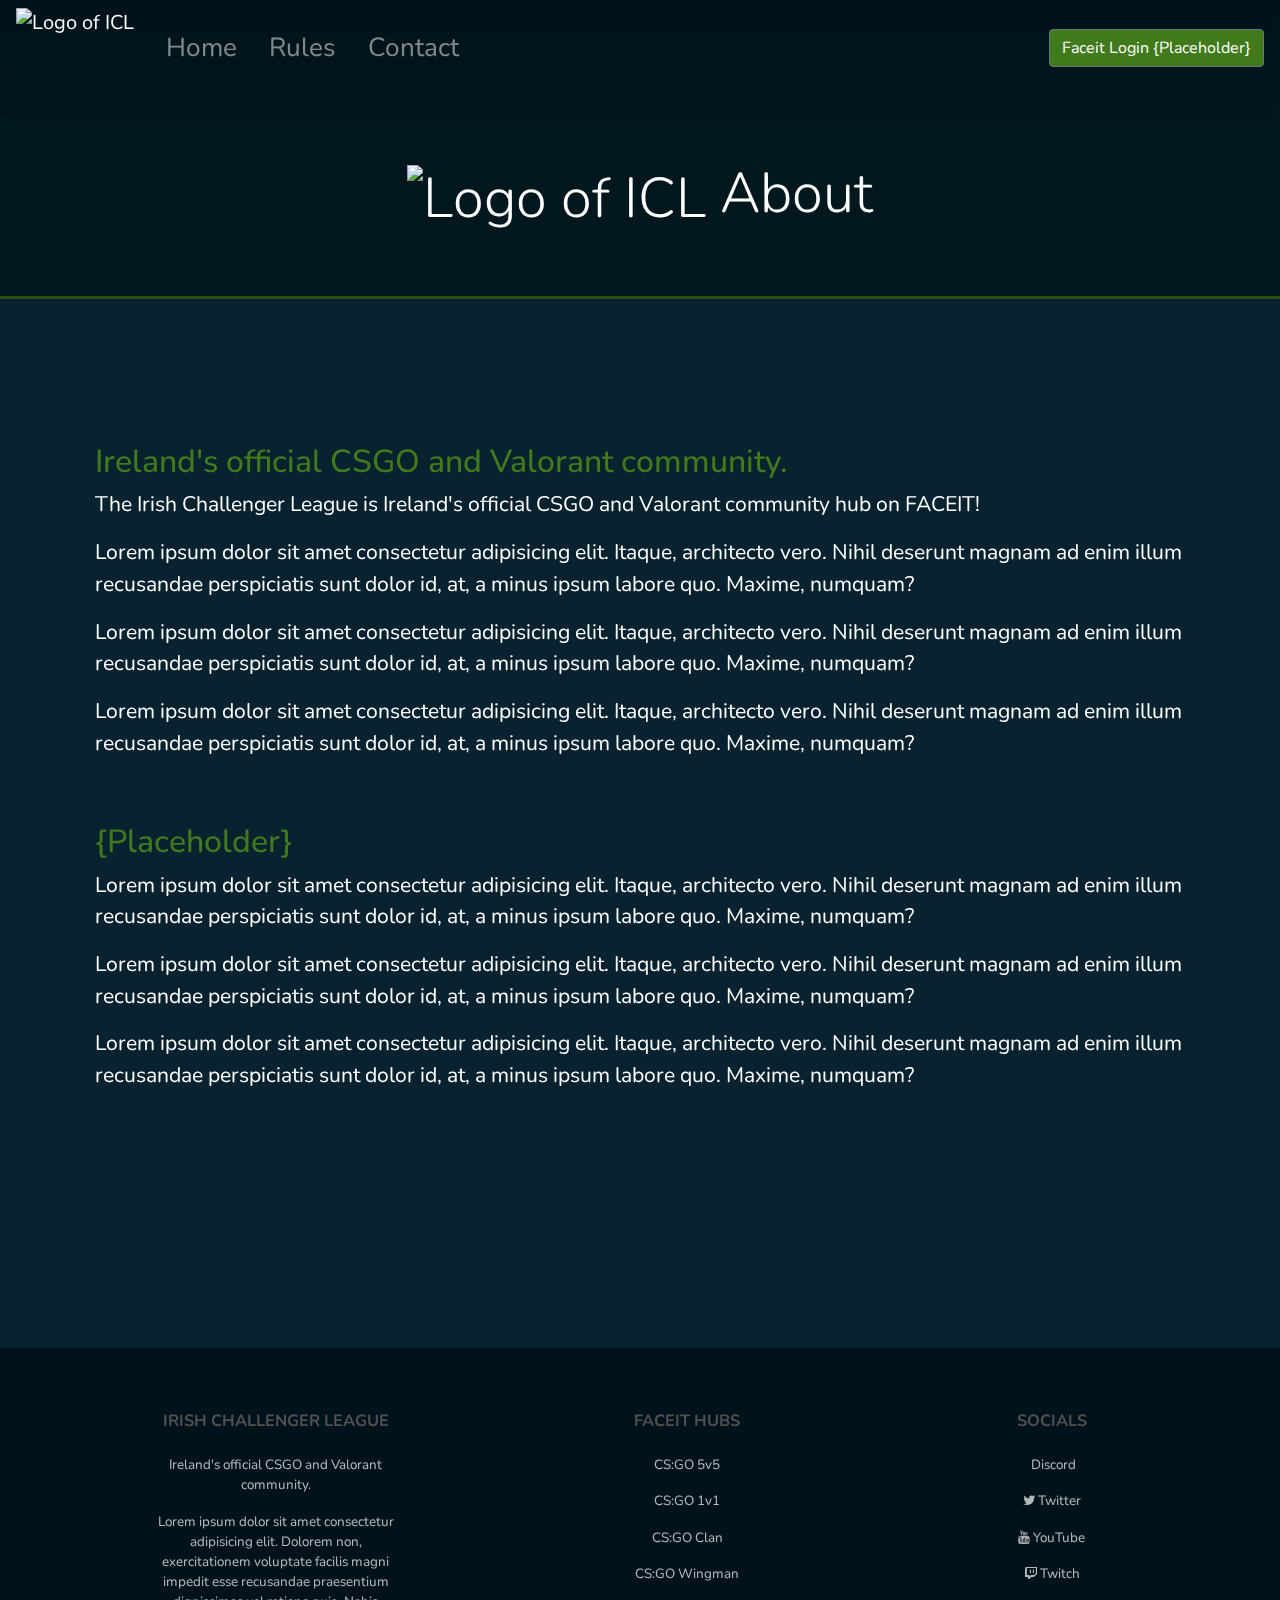
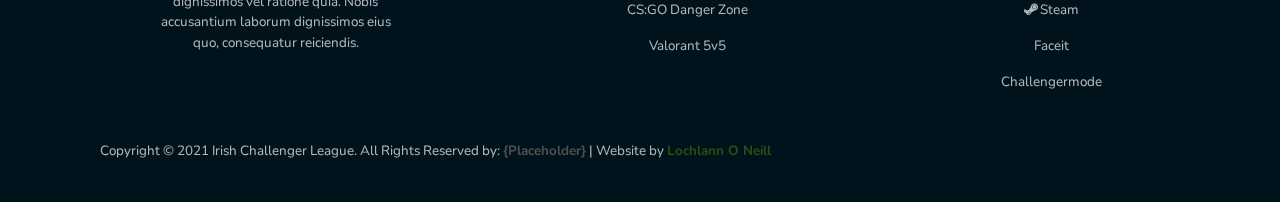
==== about.html @ e9857329 "Navmenu item removal" ====
<!--

    Author: Lochlann O Neill
    Date:   26/12/2021
    Links:  https://linktr.ee/lochlannoneill
    
    To Do:
        
    Doing:

        
-->

<!DOCTYPE html>
<html lang="en">

<head>
    <meta http-equiv="X-UA-Compatible" content="IE=edge">
    <meta name="viewport" content="width=device-width, initial-scale=1.0">
    <title>ICL - About</title>
    <link rel="icon" type="image/x-icon" href="images/logos/logo-transparent.ico">
    <link rel="stylesheet" href="https://stackpath.bootstrapcdn.com/bootstrap/4.5.2/css/bootstrap.min.css" integrity="sha384-JcKb8q3iqJ61gNV9KGb8thSsNjpSL0n8PARn9HuZOnIxN0hoP+VmmDGMN5t9UJ0Z" crossorigin="anonymous">
    <script src="https://code.jquery.com/jquery-3.5.1.slim.min.js" integrity="sha384-DfXdz2htPH0lsSSs5nCTpuj/zy4C+OGpamoFVy38MVBnE+IbbVYUew+OrCXaRkfj" crossorigin="anonymous"></script>
    <script src="https://cdn.jsdelivr.net/npm/popper.js@1.16.1/dist/umd/popper.min.js" integrity="sha384-9/reFTGAW83EW2RDu2S0VKaIzap3H66lZH81PoYlFhbGU+6BZp6G7niu735Sk7lN" crossorigin="anonymous"></script>
    <script src="https://stackpath.bootstrapcdn.com/bootstrap/4.5.2/js/bootstrap.min.js" integrity="sha384-B4gt1jrGC7Jh4AgTPSdUtOBvfO8shuf57BaghqFfPlYxofvL8/KUEfYiJOMMV+rV" crossorigin="anonymous"></script>
    <link rel="stylesheet" href="https://stackpath.bootstrapcdn.com/font-awesome/4.7.0/css/font-awesome.min.css">
    <link rel="stylesheet" href="css/styles.css">    
    <script src="https://stackpath.bootstrapcdn.com/bootstrap/4.5.2/js/bootstrap.min.js" integrity="sha384-B4gt1jrGC7Jh4AgTPSdUtOBvfO8shuf57BaghqFfPlYxofvL8/KUEfYiJOMMV+rV" crossorigin="anonymous"></script>
    <script src="https://code.jquery.com/jquery-3.5.1.slim.min.js" integrity="sha384-DfXdz2htPH0lsSSs5nCTpuj/zy4C+OGpamoFVy38MVBnE+IbbVYUew+OrCXaRkfj" crossorigin="anonymous"></script>
    <script src="js/script.js" defer></script>
</head>


<body>

    <a id="top"></a>

    <!-- __________________________________________________________________________________________________________________ -->
    <!-- _____________________________________________________ navbar _____________________________________________________ -->
    <!-- __________________________________________________________________________________________________________________ -->
    <nav class="navbar navbar-expand-lg navbar-dark top" id="navbar">
        <a href="index.html">
            <img class="navbar-brand" src="images/logos/logo-transparent.ico" id="navbar-logo" alt="Logo of ICL">
        </a>
        <button class="navbar-toggler" type="button" data-toggle="collapse" data-target="#navbarSupportedContent" aria-controls="navbarSupportedContent" aria-expanded="false" aria-label="Toggle navigation">
          <span class="navbar-toggler-icon"></span>
        </button>
    
 
        <!-- Left Menu -->
        <div class="collapse navbar-collapse" id="navbarSupportedContent">
            <ul class="navbar-nav ml-auto">
                <!-- Home -->
                <li class="nav-item dropdown">   <!-- 'dropdown' added because the hover effect doesn't work without it for some reason -->
                    <a class="nav-link" href="index.html">Home</a>
                </li>

                <!-- Games -->
<!--                 <li class="nav-item dropdown">
                    <a class="nav-link dropdown-toggle" href="Games.html" id="navbarDropdown" role="button" data-toggle="dropdown" aria-haspopup="true" aria-expanded="false">Games</a>
                    <div class="dropdown-menu" aria-labelledby="navbarDropdown">
                        <a class="dropdown-item" href="Games.html">CS:GO</a>
                        <hr>
                        <a class="dropdown-item" href="Games.html">Valorant</a>
                        <hr>
                    </div>
                </li> -->

                <!-- Tournaments -->
<!--                 <li class="nav-item dropdown">
                    <a class="nav-link" href="tournaments.html">Tournaments</a>
                </li> -->

                <!-- Rules -->
                <li class="nav-item dropdown">
                    <a class="nav-link" href="https://docs.google.com/document/d/1NDVYNLIeFasAgxpt-W0M30JwejP8BE1KDHeiOC83RNc/edit">Rules</a>
                </li>

                <!-- About -->
<!--                 <li class="nav-item dropdown active">
                    <a class="nav-link" href="about.html">About<span class="sr-only">(current)</span></a>
                </li> -->

                <!-- Contact Us -->
                <li class="nav-item dropdown">   <!-- 'dropdown' added because the hover effect doesn't work without it for some reason -->
                    <a class="nav-link glow-button" href="contact.html">Contact</a>
                </li>
            </ul>


            <!-- Right Menu -->
            <div class="collapse navbar-collapse" id="navbar-faceit-login">
                <ul class="navbar-nav ml-auto">

                    <!-- Faceit Login (Placeholder) -->
                    <li>
                        <button type="button" class="btn btn-secondary">Faceit Login {Placeholder}</button>
                    </li>
               
                </ul>
            </div>

        </div><!-- collapse navbar -->
    </nav><!-- menu -->




    <!-- ___________________________________________________________________________________________________________________ -->
    <!-- ___________________________________________________ jumbotron _____________________________________________________ -->
    <!-- ___________________________________________________________________________________________________________________ -->
    <div class="jumbotron bg-transparent">
        <h1 class="display-4">
            <img class="jumbotron-logo" src="images/logos/logo-transparent.png" alt="Logo of ICL">
            About
        </h1>
    </div> <!-- jumbotron -->




    <!-- ___________________________________________________________________________________________________________________ -->
    <!-- ___________________________________________________ sections ______________________________________________________ -->
    <!-- ___________________________________________________________________________________________________________________ -->
    
    <div class="container-fluid">


        <!-- {Placeholder} -->
        <section class="container">
            <h2>Ireland's official CSGO and Valorant community.</h2>
            <div class="section-text">
                <p>The Irish Challenger League is Ireland's official CSGO and Valorant community hub on FACEIT!</p>
                <p>Lorem ipsum dolor sit amet consectetur adipisicing elit. Itaque, architecto vero. Nihil deserunt magnam ad enim illum recusandae perspiciatis sunt dolor id, at, a minus ipsum labore quo. Maxime, numquam?</p>
                <p>Lorem ipsum dolor sit amet consectetur adipisicing elit. Itaque, architecto vero. Nihil deserunt magnam ad enim illum recusandae perspiciatis sunt dolor id, at, a minus ipsum labore quo. Maxime, numquam?</p>
                <p>Lorem ipsum dolor sit amet consectetur adipisicing elit. Itaque, architecto vero. Nihil deserunt magnam ad enim illum recusandae perspiciatis sunt dolor id, at, a minus ipsum labore quo. Maxime, numquam?</p>
            </div>
        </section><!-- About -->


        <!-- {Placeholder} -->
        <section class="container">
            <h2>{Placeholder}</h2>
            <div class="section-text">
                <p>Lorem ipsum dolor sit amet consectetur adipisicing elit. Itaque, architecto vero. Nihil deserunt magnam ad enim illum recusandae perspiciatis sunt dolor id, at, a minus ipsum labore quo. Maxime, numquam?</p>
                <p>Lorem ipsum dolor sit amet consectetur adipisicing elit. Itaque, architecto vero. Nihil deserunt magnam ad enim illum recusandae perspiciatis sunt dolor id, at, a minus ipsum labore quo. Maxime, numquam?</p>
                <p>Lorem ipsum dolor sit amet consectetur adipisicing elit. Itaque, architecto vero. Nihil deserunt magnam ad enim illum recusandae perspiciatis sunt dolor id, at, a minus ipsum labore quo. Maxime, numquam?</p>
            </div>
        </section>

    </div>

    <!-- ___________________________________________________________________________________________________________________ -->
    <!-- ______________________________________________________ footer ______________________________________________________-->
    <!-- ___________________________________________________________________________________________________________________ -->
    <footer class="bg-dark text-white pt-5 pb-4">
        <div class="container text-center text-md-left">

            <div class="row text-center text-left">

                <!-- ICL -->
                <div class="col-md-3 col-lg-3 col-xl-3 mx-auto mt-3">
                    <h5 class="text-uppercase mb-4 font-weight-bold text-dark">Irish Challenger League</h5>
                    <p class="text-muted">Ireland's official CSGO and Valorant community.</p>
                    <p class="text-muted">Lorem ipsum dolor sit amet consectetur adipisicing elit. Dolorem non, exercitationem voluptate facilis magni impedit esse recusandae praesentium dignissimos vel ratione quia. Nobis accusantium laborum dignissimos eius quo, consequatur reiciendis.</p>
                </div><!-- column -->

                <!-- Games -->
                <div class="col-md-3 col-lg-3 col-xl-3 mx-auto mt-3">
                    <h5 class="text-uppercase mb-4 font-weight-bold text-dark">Faceit Hubs</h5>
                    <p class="text-muted">
                        <a href="https://www.faceit.com/en/hub/d9dba8bd-6bf9-435f-bdbc-808ae42d21bd/Irish%20Challenger%20League" class="text-muted" style="text-decoration: none;">CS:GO 5v5</a>
                    </p>
                    <p class="text-muted">
                        <a href="https://www.faceit.com/en/hub/c43a3d74-5ddc-45bd-bca3-569c1ff5df51/ICL%20-%20CSGO%201v1%20Aim" class="text-muted" style="text-decoration: none;">CS:GO 1v1</a>
                    </p>
                    <p class="text-muted">
                        <a href="https://www.faceit.com/en/clan/25d33705-6e68-4d24-bf43-892426c30db0/ICL%20Clan" class="text-muted" style="text-decoration: none;">CS:GO Clan</a>
                    </p>
                    <p class="text-muted">
                        <a href="https://www.faceit.com/en/hub/2bf0d17a-dbea-44e3-a974-be938f319ad2/ICL%20-%20CSGO%202v2%20Wingman" class="text-muted" style="text-decoration: none;">CS:GO Wingman</a>
                    </p>
                    <p class="text-muted">
                        <a href="https://www.faceit.com/en/hub/bd4d39fc-0eb4-4657-bbd4-40ad9ca6915d/ICL%20-%20CSGO%20Danger%20Zone" class="text-muted" style="text-decoration: none;">CS:GO Danger Zone</a>
                    </p>
                    <p class="text-muted">
                        <a href="https://www.faceit.com/en/hub/6a1da082-546e-4f7d-bbe6-54a0e42b9981/ICL%20-%20Valorant" class="text-muted" style="text-decoration: none;">Valorant 5v5</a>
                    </p>
                </div><!-- column -->


                <!-- Links -->
                <div class="col-md-3 col-lg-2 col-xl-2 mx-auto mt-3">
                    <h5 class="text-uppercase mb-4 font-weight-bold text-dark">Socials</h5>
                    <p class="text-muted">
                        <i class="fa fa-discord"></i>
                        <a href="https://discord.gg/zahY9BmJ" class="text-muted" style="text-decoration: none;">Discord</a>
                    </p>
                    <p class="text-muted">
                        <i class="fa fa-twitter"></i>
                        <a href="https://twitter.com/icl_hub" class="text-muted" style="text-decoration: none;">Twitter</a>
                    </p>
                    <p class="text-muted">
                        <i class="fa fa-youtube"></i>
                        <a href="https://www.youtube.com/channel/UCHsi6XSqTQAJPgDHQnUvKyA" class="text-muted" style="text-decoration: none;">YouTube</a>
                    </p>
                    <p class="text-muted">
                        <i class="fa fa-twitch"></i>
                        <a href="https://www.twitch.tv/icl_hub" class="text-muted" style="text-decoration: none;">Twitch</a>
                    </p>
                    <p class="text-muted">
                        <i class="fa fa-steam"></i>
                        <a href="https://steamcommunity.com/groups/ICL_hub" class="text-muted" style="text-decoration: none;">Steam</a>
                    </p>
                    <p class="text-muted">
                        <!-- <i class="fa fa-faceit"></i> -->
                        <a href="https://www.faceit.com/en/organizers/a53ee663-7009-450b-8f17-8c8422169595/Irish%20Challenger%20League" class="text-muted" style="text-decoration: none;">Faceit</a>
                    </p>
                    <p class="text-muted">
                        <!-- <i class="fa fa-cahllengermode"></i> -->
                        <a href="https://www.challengermode.com/s/ICL" class="text-muted" style="text-decoration: none;">Challengermode</a>
                    </p>
                </div><!-- column -->
            </div><!-- row -->

            <hr>

            <div class="row-align-items-center">

                <div class="col-md-7 col-lg-8">
                    <p class="text-muted">Copyright © 2021 Irish Challenger League. All Rights Reserved by:
                        <a href="#">
                            <strong class="text-dark">{Placeholder}</strong>
                        </a>
                        | Website by 
                        <a id="author-link" href=https://linktr.ee/lochlannoneill>
                            <strong>Lochlann O Neill</strong>
                        </a>
                    </p>
                </div>

            </div>
            
        </div><!-- container -->    
    </footer>

</body>


</html>
---- css/styles.css ----
@import url('https://fonts.googleapis.com/css2?family=Montserrat+Alternates:wght@400;500&family=Orbitron:wght@500&display=swap');
@import url('https://fonts.googleapis.com/css2?family=Lato&family=Montserrat+Alternates:wght@400;500&display=swap');
@import url('https://fonts.googleapis.com/css2?family=Barlow:wght@300&display=swap');
@import url('https://fonts.googleapis.com/css2?family=Nunito:wght@300&display=swap');

:root {
    --color-white: rgb(255, 255, 255);
    --color-primary: rgb(8, 34, 48);
    --color-primary-bright: rgb(9, 41, 59);
    --color-primary-brighter: rgb(11, 58, 84);
    --color-primary-brightest: rgb(10, 109, 163);
    --color-primary-dark: rgb(0, 19, 28);
    --color-primary-darker: rgb(0, 19, 28);
    --color-secondary: rgb(65, 122, 27);
    --color-secondary-dark: rgb(42, 79, 17);
    --color-secondary-gradiant: rgba(0, 60, 0, 0.2);
    --color-text-muted: rgba(255, 255, 255, 0.7);
    --color-text-dark: rgb(80, 80, 80);
    --image-background: url('../images/background.jpg');
}

/* ______________________________________________________________________________________________________________________ */
/* _____________________________________________ overwrite bootstrap styling ____________________________________________ */
/* ______________________________________________________________________________________________________________________ */
.bg-primary {
    background-color: var(--color-primary)!important;
}

.bg-dark{
    background-color: var(--color-primary-dark)!important;
}

.text-muted {
    color: var(--color-text-muted)!important;
}

.text-dark {
    color: var(--color-text-dark)!important;
}

.btn-secondary {
    background-color: var(--color-secondary)!important;
    color: var(--color-white)!important;
}

/* ______________________________________________________________________________________________________________________ */
/* _______________________________________________________ general ______________________________________________________ */
/* ______________________________________________________________________________________________________________________ */
html {
    scroll-behavior: smooth;
    padding: 0;
    margin: 0;
  }

body {
    background-image: 
        linear-gradient(
            to bottom, var(--color-primary-dark), var(--color-secondary-gradiant)
        )
        ,var(--image-background);
    backdrop-filter: blur(3px);
    background-size: cover;
    background-attachment: fixed;
    background-color: var(--color-primary);
    font-family: Nunito, Barlow, Arial, Helvetica, sans-serif;
    font-size: 1.2em;
    padding: 0;
    margin: 0;
    background-color: var(--color-primary);
    color: var(--color-white);
}

h2 {
    color: var(--color-secondary);
}

hr {
    background-color: var(--color-text-muted);
}

/* ______________________________________________________________________________________________________________________ */
/* _______________________________________________________ navbar _______________________________________________________ */
/* ______________________________________________________________________________________________________________________ */
.navbar {
    font-size: 0.8em;
}

#navbar-logo {
    height: 80px;
    margin: 0 24px 0 0;
    padding: 0;
}

#navbarSupportedContent {
    margin: 0;
}

#navbar-faceit-login {
    margin: 0;
}

.nav-item {
    font-size: 1.7em;
    margin-right: 16px;
}

.nav-item::before {
    content: '';
    display: block;
    height: 2px;
    background-color: var(--color-white);
    position: absolute;
    top: 0;
    width: 0%;
    transition: all ease-in-out 0.2s;
}

.nav-item:active::before,
.nav-item:focus::before,
.nav-item:hover::before {
    width: 100%;
}

.nav-item:active,
.nav-item:focus,
.nav-item:hover {
    color: var(--color-primary);
    transition: all ease-in-out 0.3s;
}

.dropdown:hover .dropdown-menu {
    margin-top: 0;
    display: block;
    background-color: var(--color-primary);
    box-shadow: 0 0 16px black;
    border-radius: 10px; /* FIX - is this required */
    -webkit-border-radius: 10px 10px 10px 10px ;
    -moz-border-radius: 10px 10px 10px 10px ;
}

.dropdown-item {
    color: var(--color-text-muted);
    font-size: 1.2em;
}

.dropdown-item:hover {
    background-color: var(--color-secondary);
    color: var(--color-white);
    transition: all ease-in-out 0.6s;
    /* border-radius: 10px;
    -webkit-border-radius: 10px 10px 10px 10px ;
    -moz-border-radius: 10px 10px 10px 10px ; */
}

/* ______________________________________________________________________________________________________________________ */
/* _____________________________________________________ jumbotron ______________________________________________________ */
/* ______________________________________________________________________________________________________________________ */
.jumbotron {
    border-radius: 0;
    width: 100%;
    color: white;
    text-align: center;
    margin: 0;
    border-bottom: 3px solid var(--color-secondary-dark);
}

.vertical-center {
    min-height: 100%;  /* Fallback for browsers do NOT support vh unit */
    min-height: 100vh; /* These two lines are counted as one :-)       */
    display: flex;
    align-items: center;
  }

.large-jumbotron {
    height: 100vh;
    padding-top: 0;
    /* padding-bottom: 240px; */
    border-bottom: none;
}

.jumbotron-logo {
    height: 128px;
    padding: 0;
    margin: 0;
}

.large-jumbotron .jumbotron-logo {
    height: 240px;
}

.jumbotron h1 {
    margin-bottom: 0px;
}

#lead-text {
    color: var(--color-text-muted);
    margin: 0;
}

#jumbotron-btn {
    background-color: var(--color-secondary);
    border-color: var(--color-secondary);
    margin-top: 32px;
}

#jumbotron-btn:hover {
    border-color: var(--color-primary-dark);
}

.contact-type-span {
    color: var(--color-secondary);
}

.jumbotron h2 {
    color: var(--color-white);
}

.jumbotron hr {
    width: 160px;
}

.contact-type-i {
    color: var(--color-text-dark);
}

/* #contact-favicon-mail {
    color: var(--color-primary-dark);
}

#contact-favicon-twitter {
    color: var(--color-primary-brightest);
}

#contact-favicon-steam {
    color: var(--color-text-muted);
} */

/* ______________________________________________________________________________________________________________________ */
/* _____________________________________________________ sections _______________________________________________________ */
/* ______________________________________________________________________________________________________________________ */
section {
    margin-top: 64px;
}

section p {
    font-size: 1.1em;
}

.container-fluid {
    background-color: var(--color-primary);
    margin: 0;
    padding: 80px 80px 240px 80px;
}

.map-responsive {
    position: relative;
    width: 100%;
    padding-bottom: 56.25%; /* Ratio 16:9 ( 100%/16*9 = 56.25% ) */
}

.map-responsive > *{
    display: block;
    position: absolute;
    top: 0;
    right: 0;
    bottom: 0;
    left: 0;
    margin: 0;
    padding: 0;
    height: 100%;
    width: 100%;
}

.section-image > img {
    width: 100%;
    height: 100%;
}

.contact {
    text-align: center;
}

.contact-link {
    color: var(--color-secondary-dark);
}

.contact-link:hover {
    text-decoration: none;
    color: var(--color-primary);
}

label {
    color: var(--color-primary);
}

/* ______________________________________________________________________________________________________________________ */
/* ______________________________________________________ collapse ______________________________________________________ */
/* ______________________________________________________________________________________________________________________ */
.collapse {
    margin-top: 16px;
    text-align: center;
}

/* ______________________________________________________________________________________________________________________ */
/* _______________________________________________________ tabs _________________________________________________________ */
/* ______________________________________________________________________________________________________________________ */
[data-tab-content] {
    display: none;
}

.active[data-tab-content] {
    display: block;
}

.tabs {
    display: flex;
    justify-content: space-around;
    list-style-type: none;
    margin: 0;
    padding: 0;
    /* border-bottom: 1px solid var(--color-secondary-dark); */
}

.tab {
    background-color: var(--color-primary-dark);
    color: var(--color-white);
    cursor: pointer;
    padding: 8px;
    width: 100%;
    text-align: center;
}

.tab.active {
    background-color: var(--color-secondary-dark); /* FIX - This is not working properly */
    color: var(--color-white);
    transition: all ease-in-out 0.4s;

}

.tab:hover {
    background-color: var(--color-secondary);
    transition: all ease-in-out 0.4s;
}

.tab-content h2 {
    text-align: center;
}

/* ______________________________________________________________________________________________________________________ */
/* _____________________________________________________ carousels ______________________________________________________ */
/* ______________________________________________________________________________________________________________________ */
.carousel {
	margin: 16px auto;
	padding: 0 80px;
    min-height: 480px;
}

.carousel .carousel-item {
	text-align: center;
	overflow: hidden;
}

.carousel .carousel-item h4 {
	font-family: 'Varela Round', sans-serif;
}

.carousel .carousel-item img {
	max-width: 100%;
	display: inline-block;
    background-color: var(--color-primary-dark);
}

/* .carousel .carousel-item .btn {
	border-radius: 0;
	font-size: 12px;
	text-transform: uppercase;
	font-weight: bold;
	border: none;
	background: #a177ff;
	padding: 6px 15px;
	margin-top: 5px;
} */

.carousel .carousel-item .btn:hover {
	background: var(--color-primary);
}

.carousel .carousel-item .btn i {
	font-size: 14px;
	font-weight: bold;
	margin-left: 5px;
}

.carousel .thumb-wrapper {
	margin: 5px;
	text-align: left;
	background: var(--color-primary-bright);
	box-shadow: 0px 2px 2px rgba(0,0,0,0.1);   
}

.carousel .thumb-content {
	padding: 15px;
	font-size: 13px;
}

.carousel-control-prev,
.carousel-control-next {
	height: 44px;
	width: 44px;
	background: none;	
	margin: auto 0;
	border-radius: 50%;
	border: 3px solid var(--color-secondary);
}

.carousel-control-prev i,
.carousel-control-next i {
	font-size: 36px;
	position: absolute;
	top: 50%;
	display: inline-block;
	margin: -19px 0 0 0;
	z-index: 5;
	left: 0;
	right: 0;
	color: var(--color-secondary);
	text-shadow: none;
	font-weight: bold;
}

.carousel-control-prev i {
	margin-left: -3px;
}

.carousel-control-next i {
	margin-right: -3px;
}

.carousel-indicators {
	bottom: -50px;
}

.carousel-indicators li, .carousel-indicators li.active {
	width: 10px;
	height: 10px;
	border-radius: 50%;
	margin: 4px;
	border: none;
}

.carousel-indicators li {	
	background: var(--color-primary-dark);
}

.carousel-indicators li.active {	
	background: var(--color-secondary);
}

/* ______________________________________________________________________________________________________________________ */
/* ____________________________________________________ contact form ____________________________________________________ */
/* ______________________________________________________________________________________________________________________ */
form label {
    color: var(--color-secondary);
}

/* ______________________________________________________________________________________________________________________ */
/* _______________________________________________________ footer _______________________________________________________ */
/* ______________________________________________________________________________________________________________________ */
/* footer {
    margin-top: 240px;
} */

#footer-home {
    margin-top: 0px;
}

footer p {
    font-size: 0.7em;
}

footer h5 {
    font-size: 0.85em;
}

footer hr {
    background-color: var(--color-primary-darker);
}

footer a {
    color: var(--color-secondary-dark);
    text-decoration: none;
}

footer a:hover {
    color: var(--color-secondary);
    text-decoration: none;
}
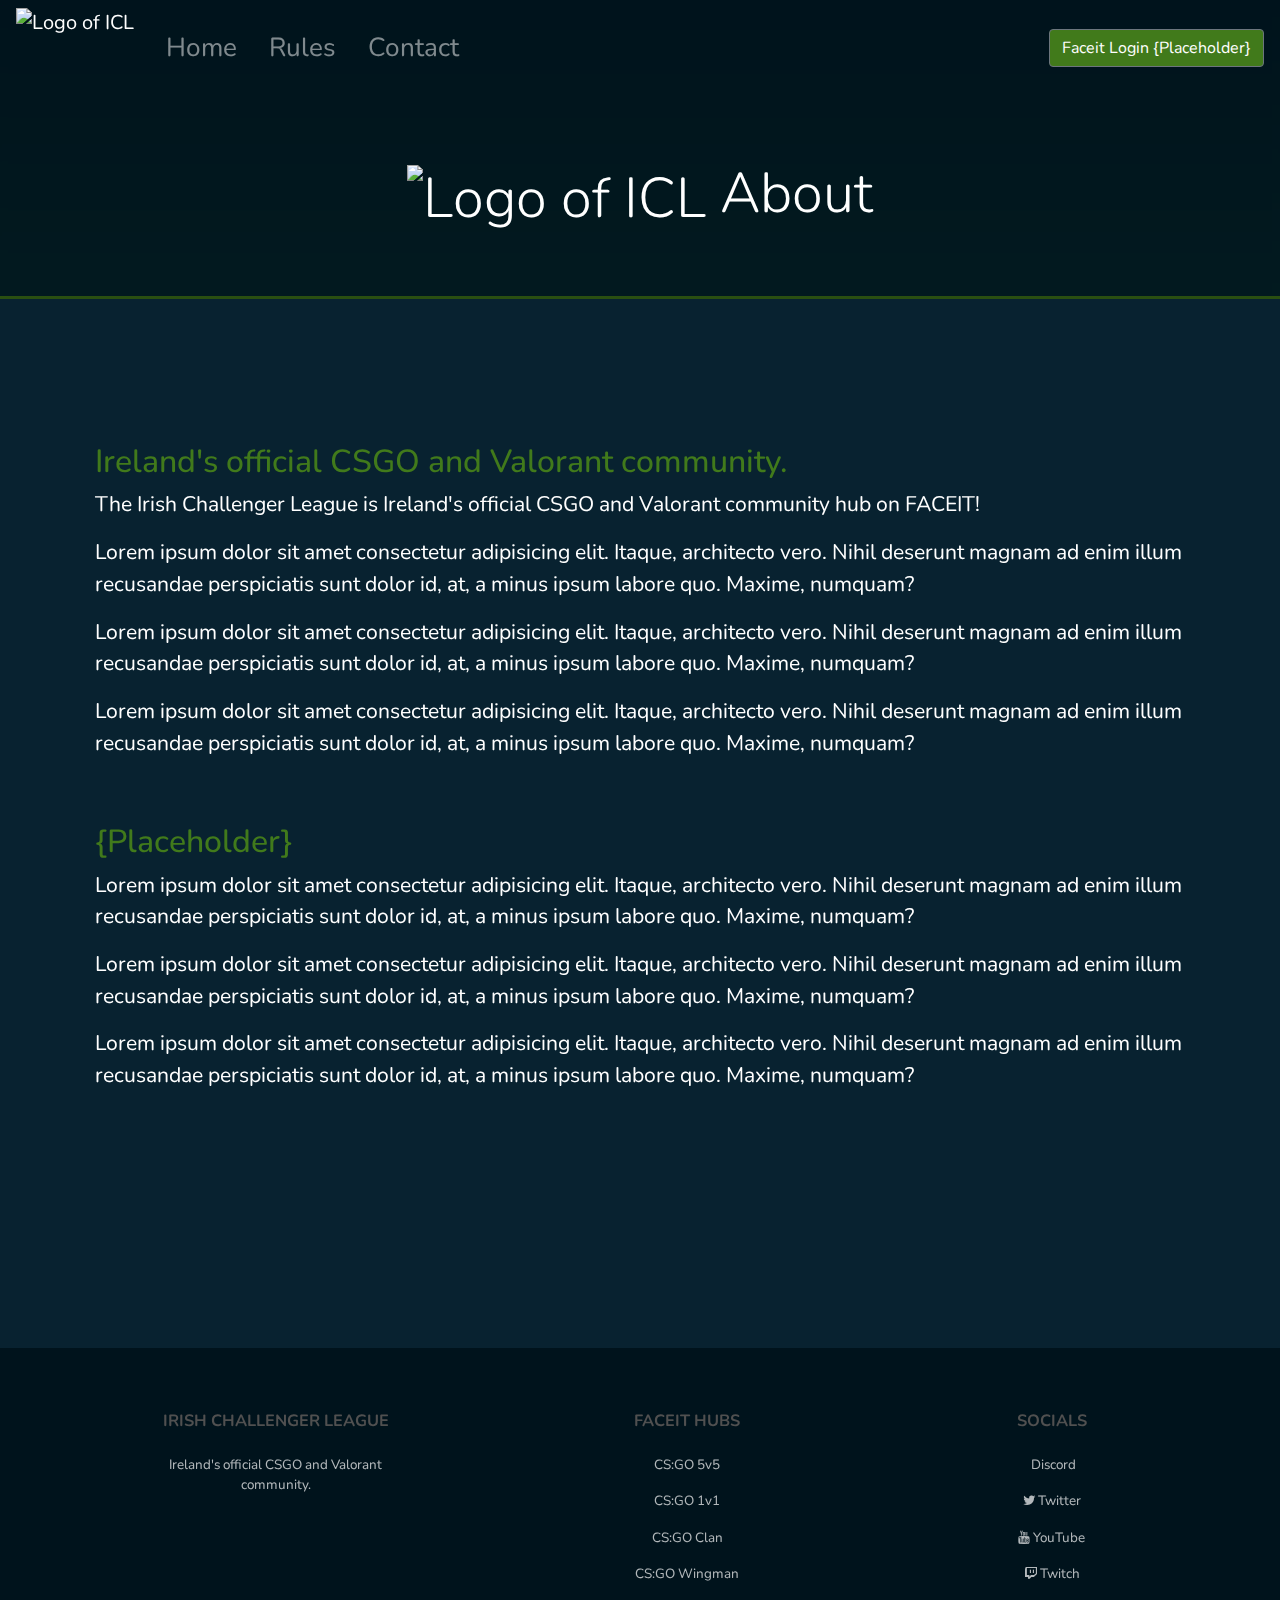
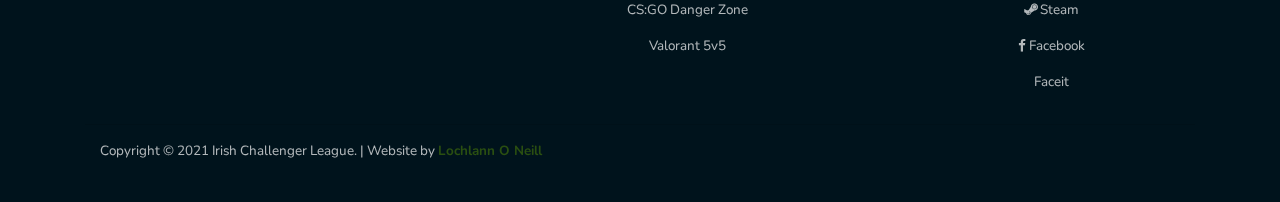
==== commit 1312553e: "removed text in footer" ====
--- a/about.html
+++ b/about.html
@@ -101,7 +101,7 @@
             </div>
 
         </div><!-- collapse navbar -->
-    </nav><!-- menu -->
+    </nav><!-- navbar -->
 
 
 
@@ -162,7 +162,6 @@
                 <div class="col-md-3 col-lg-3 col-xl-3 mx-auto mt-3">
                     <h5 class="text-uppercase mb-4 font-weight-bold text-dark">Irish Challenger League</h5>
                     <p class="text-muted">Ireland's official CSGO and Valorant community.</p>
-                    <p class="text-muted">Lorem ipsum dolor sit amet consectetur adipisicing elit. Dolorem non, exercitationem voluptate facilis magni impedit esse recusandae praesentium dignissimos vel ratione quia. Nobis accusantium laborum dignissimos eius quo, consequatur reiciendis.</p>
                 </div><!-- column -->
 
                 <!-- Games -->
@@ -213,13 +212,13 @@
                         <a href="https://steamcommunity.com/groups/ICL_hub" class="text-muted" style="text-decoration: none;">Steam</a>
                     </p>
                     <p class="text-muted">
+                        <i class="fa fa-facebook"></i>
+                        <a href="https://www.facebook.com/ICLDivison/" class="text-muted" style="text-decoration: none;">Facebook</a>
+                    </p>
+                    <p class="text-muted">
                         <!-- <i class="fa fa-faceit"></i> -->
                         <a href="https://www.faceit.com/en/organizers/a53ee663-7009-450b-8f17-8c8422169595/Irish%20Challenger%20League" class="text-muted" style="text-decoration: none;">Faceit</a>
                     </p>
-                    <p class="text-muted">
-                        <!-- <i class="fa fa-cahllengermode"></i> -->
-                        <a href="https://www.challengermode.com/s/ICL" class="text-muted" style="text-decoration: none;">Challengermode</a>
-                    </p>
                 </div><!-- column -->
             </div><!-- row -->
 
@@ -228,10 +227,7 @@
             <div class="row-align-items-center">
 
                 <div class="col-md-7 col-lg-8">
-                    <p class="text-muted">Copyright © 2021 Irish Challenger League. All Rights Reserved by:
-                        <a href="#">
-                            <strong class="text-dark">{Placeholder}</strong>
-                        </a>
+                    <p class="text-muted">Copyright © 2021 Irish Challenger League. 
                         | Website by 
                         <a id="author-link" href=https://linktr.ee/lochlannoneill>
                             <strong>Lochlann O Neill</strong>
